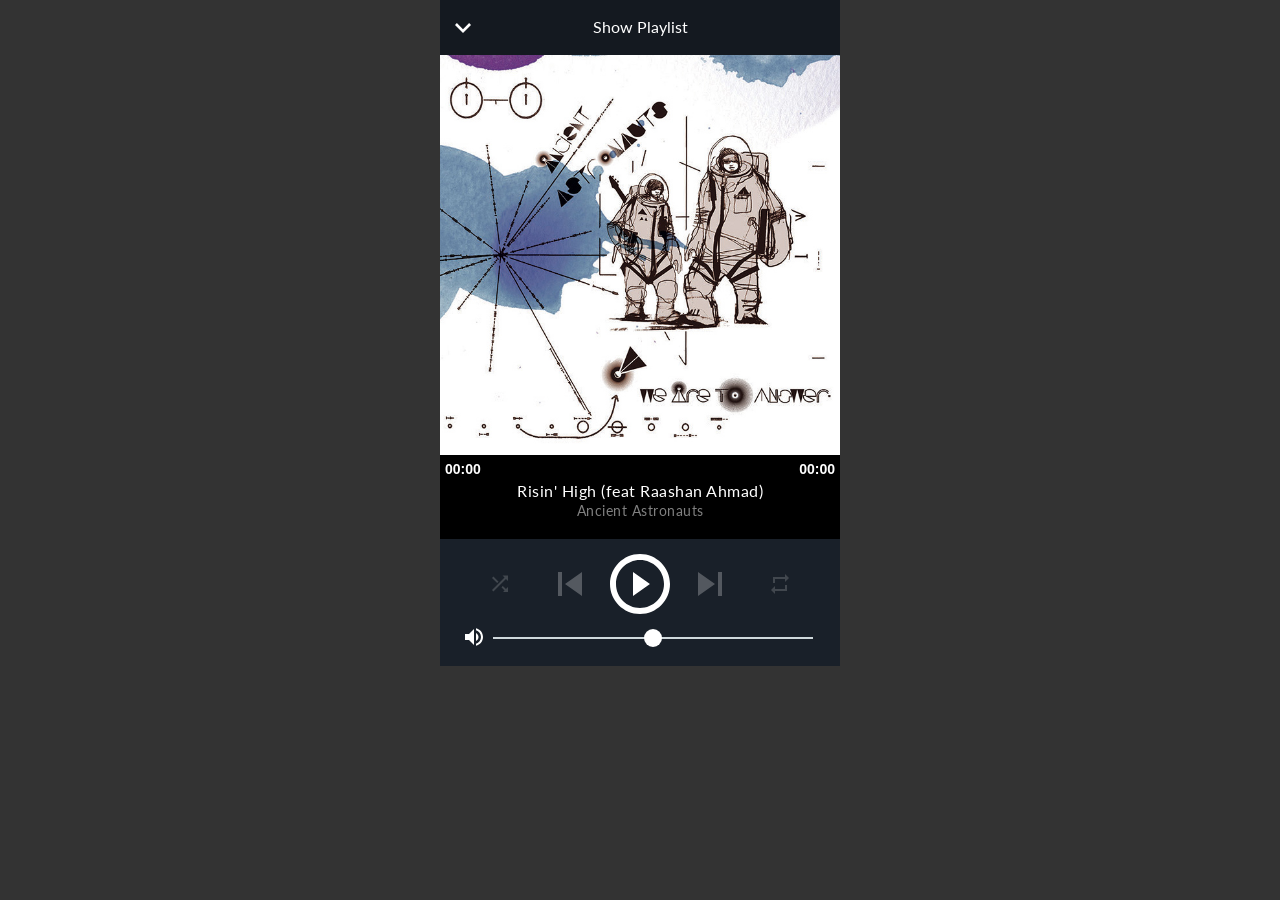
==== StreamIT/index.html @ 8d719371 "Init Android App Client" ====
<!DOCTYPE html>
<html>
  <head>
    <title>AmplitudeJS Testing</title>

    <!-- Include Resource Stylesheets -->
		<link rel="stylesheet" type="text/css" href="resources/css/foundation.min.css"/>

    <!-- Include font -->
    <link href="https://fonts.googleapis.com/css?family=Lato:400,400i" rel="stylesheet">

		<!--
			Include Resource Javascript

			NOTE: These are for handling things outside of the scope of AmplitudeJS
		-->
		<script type="text/javascript" src="resources/js/jquery.js"></script>
		<script type="text/javascript" src="resources/js/foundation.min.js"></script>

		<!-- Include Amplitude JS -->
		<script type="text/javascript" src="dist/amplitude.js"></script>


		<!--
			Include UX functions JS

			NOTE: These are for handling things outside of the scope of AmplitudeJS
		-->
		<script type="text/javascript" src="js/functions.js"></script>

		<!-- Include Style Sheet -->
		<link rel="stylesheet" type="text/css" href="css/styles.css"/>
  </head>
  <body>
    <div class="row">
      <div class="large-12 medium-12 small-12 large-centered medium-centered columns">
        <div id="flat-black-player-container">
            <div id="list-screen" class="slide-in-top">

              <div id="list-screen-header" class="hide-playlist">
                <img id="up-arrow" src="img/up.svg"/>
                Hide Playlist
              </div>

              <div id="list">
                <div class="song amplitude-song-container amplitude-play-pause" amplitude-song-index="0">
                  <span class="song-number-now-playing">
                    <span class="number">1</span>
                    <img class="now-playing" src="img/now-playing.svg"/>
                  </span>

                  <div class="song-meta-container">
                    <span class="song-name">Risin' High (feat Raashan Ahmad)</span>
                    <span class="song-artist-album">Ancient Astronauts - We Are to Answer</span>
                  </div>

                  <span class="song-duration">
                    3:30
                  <span>
                </div>
                <div class="song amplitude-song-container amplitude-play-pause" amplitude-song-index="1">
                  <span class="song-number-now-playing">
                    <span class="number">2</span>
                    <img class="now-playing" src="img/now-playing.svg"/>
                  </span>

                  <div class="song-meta-container">
                    <span class="song-name">The Gun</span>
                    <span class="song-artist-album">Lorn - Ask The Dust</span>
                  </div>

                  <span class="song-duration">
                    3:16
                  <span>
                </div>
                <div class="song amplitude-song-container amplitude-play-pause" amplitude-song-index="2">
                  <span class="song-number-now-playing">
                    <span class="number">3</span>
                    <img class="now-playing" src="img/now-playing.svg"/>
                  </span>

                  <div class="song-meta-container">
                    <span class="song-name">Anvil</span>
                    <span class="song-artist-album">Lorn - Anvil</span>
                  </div>

                  <span class="song-duration">
                    3:32
                  <span>
                </div>
                <div class="song amplitude-song-container amplitude-play-pause" amplitude-song-index="3">
                  <span class="song-number-now-playing">
                    <span class="number">4</span>
                    <img class="now-playing" src="img/now-playing.svg"/>
                  </span>

                  <div class="song-meta-container">
                    <span class="song-name">I Came Running</span>
                    <span class="song-artist-album">Ancient Astronauts - We Are to Answer</span>
                  </div>

                  <span class="song-duration">
                    3:30
                  <span>
                </div>
                <div class="song amplitude-song-container amplitude-play-pause" amplitude-song-index="4">
                  <span class="song-number-now-playing">
                    <span class="number">5</span>
                    <img class="now-playing" src="img/now-playing.svg"/>
                  </span>

                  <div class="song-meta-container">
                    <span class="song-name">First Snow</span>
                    <span class="song-artist-album">Emancipator - Soon It Will Be Cold Enough</span>
                  </div>

                  <span class="song-duration">
                    5:12
                  <span>
                </div>
                <div class="song amplitude-song-container amplitude-play-pause" amplitude-song-index="5">
                  <span class="song-number-now-playing">
                    <span class="number">6</span>
                    <img class="now-playing" src="img/now-playing.svg"/>
                  </span>

                  <div class="song-meta-container">
                    <span class="song-name">Terrain</span>
                    <span class="song-artist-album">pgs.lost - Key</span>
                  </div>

                  <span class="song-duration">
                    5:29
                  <span>
                </div>
                <div class="song amplitude-song-container amplitude-play-pause" amplitude-song-index="6">
                  <span class="song-number-now-playing">
                    <span class="number">7</span>
                    <img class="now-playing" src="img/now-playing.svg"/>
                  </span>

                  <div class="song-meta-container">
                    <span class="song-name">Vorel</span>
                    <span class="song-artist-album">Russian Circles - Guidance</span>
                  </div>

                  <span class="song-duration">
                    5:29
                  <span>
                </div>
                <div class="song amplitude-song-container amplitude-play-pause" amplitude-song-index="7">
                  <span class="song-number-now-playing">
                    <span class="number">8</span>
                    <img class="now-playing" src="img/now-playing.svg"/>
                  </span>

                  <div class="song-meta-container">
                    <span class="song-name">Intro / Sweet Glory</span>
                    <span class="song-artist-album">Jimkata - Die Digital</span>
                  </div>

                  <span class="song-duration">
                    2:39
                  <span>
                </div>
                <div class="song amplitude-song-container amplitude-play-pause" amplitude-song-index="8">
                  <span class="song-number-now-playing">
                    <span class="number">9</span>
                    <img class="now-playing" src="img/now-playing.svg"/>
                  </span>

                  <div class="song-meta-container">
                    <span class="song-name">Offcut #6</span>
                    <span class="song-artist-album">Little People - We Are But Hunks of Wood Remixes</span>
                  </div>

                  <span class="song-duration">
                    1:00
                  <span>
                </div>
                <div class="song amplitude-song-container amplitude-play-pause" amplitude-song-index="9">
                  <span class="song-number-now-playing">
                    <span class="number">10</span>
                    <img class="now-playing" src="img/now-playing.svg"/>
                  </span>

                  <div class="song-meta-container">
                    <span class="song-name">Dusk To Dawn</span>
                    <span class="song-artist-album">Emancipator - Dusk To Dawn</span>
                  </div>

                  <span class="song-duration">
                    5:25
                  <span>
                </div>
                <div class="song amplitude-song-container amplitude-play-pause" amplitude-song-index="10">
                  <span class="song-number-now-playing">
                    <span class="number">11</span>
                    <img class="now-playing" src="img/now-playing.svg"/>
                  </span>

                  <div class="song-meta-container">
                    <span class="song-name">Anthem</span>
                    <span class="song-artist-album">Emancipator - Soon It Will Be Cold Enough</span>
                  </div>

                  <span class="song-duration">
                    5:40
                  <span>
                </div>
              </div>

              <div id="list-screen-footer">
                <div id="list-screen-meta-container">
                  <span amplitude-song-info="name" amplitude-main-song-info="true" class="song-name"></span>

                  <div class="song-artist-album">
                    <span amplitude-song-info="artist" amplitude-main-song-info="true"></span>
                  </div>
                </div>
                <div class="list-controls">
                  <div class="list-previous amplitude-prev"></div>
                  <div class="list-play-pause amplitude-play-pause" amplitude-main-play-pause="true"></div>
                  <div class="list-next amplitude-next"></div>
                </div>
              </div>
            </div>
            <div id="player-screen">
              <div class="player-header down-header">
                <img id="down" src="img/down.svg"/>
                Show Playlist
              </div>
              <div id="player-top">
                <img amplitude-song-info="cover_art_url" amplitude-main-song-info="true"/>
              </div>
              <div id="player-progress-bar-container">
                <progress id="song-played-progress" class="amplitude-song-played-progress" amplitude-main-song-played-progress="true"></progress>
                <progress id="song-buffered-progress" class="amplitude-buffered-progress" value="0"></progress>
              </div>
              <div id="player-middle">
                <div id="time-container">
                  <span class="amplitude-current-time time-container" amplitude-main-current-time="true"></span>
                  <span class="amplitude-duration-time time-container" amplitude-main-duration-time="true"></span>
                </div>
                <div id="meta-container">
                  <span amplitude-song-info="name" amplitude-main-song-info="true" class="song-name"></span>

                  <div class="song-artist-album">
                    <span amplitude-song-info="artist" amplitude-main-song-info="true"></span>
                  </div>
                </div>
              </div>
              <div id="player-bottom">
                <div id="control-container">

                  <div id="shuffle-container">
                    <div class="amplitude-shuffle amplitude-shuffle-off" id="shuffle"></div>
                  </div>

                  <div id="prev-container">
                    <div class="amplitude-prev" id="previous"></div>
                  </div>

                  <div id="play-pause-container">
                    <div class="amplitude-play-pause" amplitude-main-play-pause="true" id="play-pause"></div>
                  </div>

                  <div id="next-container">
                    <div class="amplitude-next" id="next"></div>
                  </div>

                  <div id="repeat-container">
                    <div class="amplitude-repeat" id="repeat"></div>
                  </div>

                </div>

                <div id="volume-container">
                  <img src="img/volume.svg"/><input type="range" class="amplitude-volume-slider" step=".1"/>
                </div>
              </div>
            </div>
          </div>
        </div>
      </div>
    </div>
  </body>
  <script type="text/javascript">
		Amplitude.init({
      "bindings": {
        37: 'prev',
        39: 'next',
        32: 'play_pause'
      },
			"songs": [
				{
					"name": "Risin' High (feat Raashan Ahmad)",
					"artist": "Ancient Astronauts",
					"album": "We Are to Answer",
					"url": "../songs/Ancient Astronauts - Risin' High (feat Raashan Ahmad).mp3",
					"cover_art_url": "album-art/we-are-to-answer.jpg"
				},
				{
					"name": "The Gun",
					"artist": "Lorn",
					"album": "Ask The Dust",
					"url": "../songs/08 The Gun.mp3",
					"cover_art_url": "album-art/ask-the-dust.jpg"
				},
				{
					"name": "Anvil",
					"artist": "Lorn",
					"album": "Anvil",
					"url": "../songs/LORN - ANVIL.mp3",
					"cover_art_url": "album-art/anvil.jpg"
				},
				{
					"name": "I Came Running",
					"artist": "Ancient Astronauts",
					"album": "We Are to Answer",
					"url": "../songs/ICameRunning-AncientAstronauts.mp3",
					"cover_art_url": "album-art/we-are-to-answer.jpg"
				},
				{
					"name": "First Snow",
					"artist": "Emancipator",
					"album": "Soon It Will Be Cold Enough",
					"url": "../songs/FirstSnow-Emancipator.mp3",
					"cover_art_url": "album-art/soon-it-will-be-cold-enough.jpg"
				},
				{
					"name": "Terrain",
					"artist": "pg.lost",
					"album": "Key",
					"url": "../songs/Terrain-pglost.mp3",
					"cover_art_url": "album-art/key.jpg"
				},
				{
					"name": "Vorel",
					"artist": "Russian Circles",
					"album": "Guidance",
					"url": "../songs/Vorel-RussianCircles.mp3",
					"cover_art_url": "album-art/guidance.jpg"
				},
				{
					"name": "Intro / Sweet Glory",
					"artist": "Jimkata",
					"album": "Die Digital",
					"url": "../songs/IntroSweetGlory-Jimkata.mp3",
					"cover_art_url": "album-art/die-digital.jpg"
				},
				{
					"name": "Offcut #6",
					"artist": "Little People",
					"album": "We Are But Hunks of Wood Remixes",
					"url": "../songs/Offcut6-LittlePeople.mp3",
					"cover_art_url": "album-art/we-are-but-hunks-of-wood.jpg"
				},
				{
					"name": "Dusk To Dawn",
					"artist": "Emancipator",
					"album": "Dusk To Dawn",
					"url": "../songs/DuskToDawn-Emancipator.mp3",
					"cover_art_url": "album-art/from-dusk-to-dawn.jpg"
				},
				{
					"name": "Anthem",
					"artist": "Emancipator",
					"album": "Soon It Will Be Cold Enough",
					"url": "../songs/Anthem-Emancipator.mp3",
					"cover_art_url": "album-art/soon-it-will-be-cold-enough.jpg"
				}
			]
		});

	</script>
</html>
---- StreamIT/css/styles.css ----
body{
  background-color: rgba(0,0,0,.8);
}

div#flat-black-player-container {
  position: relative;
  max-width: 400px;
  margin: auto;
}
div#flat-black-player-container div#list-screen {
  background-color: #141920;
  position: absolute;
  top: 0;
  right: 0;
  left: 0;
  bottom: 0;
  z-index: 9999;
  display: none;
}
div#flat-black-player-container div#list-screen div#list-screen-header {
  background-color: #141920;
  padding: 15px;
  text-align: center;
  height: 55px;
  position: relative;
  color: white;
  font-family: "Lato", sans-serif;
  cursor: pointer;
}
div#flat-black-player-container div#list-screen div#list-screen-header img#up-arrow {
  position: absolute;
  top: 23px;
  left: 15px;
  cursor: pointer;
}
div#flat-black-player-container div#list-screen div#list-screen-header span.list-active-song-name {
  color: #fff;
  line-height: 25px;
  font-size: 16px;
  font-family: "Lato", sans-serif;
  letter-spacing: 0.5px;
}
div#flat-black-player-container div#list-screen div#list {
  overflow-y: scroll;
}
div#flat-black-player-container div#list-screen div#list div.song {
  padding: 15px;
  background-color: #242b33;
  margin-bottom: 1px;
  cursor: pointer;
  line-height: 24px;
}
div#flat-black-player-container div#list-screen div#list div.song span.song-number-now-playing {
  display: inline-block;
  width: 24px;
  text-align: center;
}
div#flat-black-player-container div#list-screen div#list div.song span.song-number-now-playing span.number {
  opacity: 0.5;
  font-family: "Lato", sans-serif;
  font-size: 14px;
  color: #fff;
  letter-spacing: 0.5px;
}
div#flat-black-player-container div#list-screen div#list div.song span.song-number-now-playing img.now-playing {
  display: none;
}
div#flat-black-player-container div#list-screen div#list div.song.amplitude-active-song-container {
  background-color: #30363e;
}
div#flat-black-player-container div#list-screen div#list div.song.amplitude-active-song-container span.song-number-now-playing img.now-playing {
  display: inline-block;
}
div#flat-black-player-container div#list-screen div#list div.song.amplitude-active-song-container span.song-number-now-playing span.number {
  display: none;
}
div#flat-black-player-container div#list-screen div#list div.song div.song-meta-container {
  display: inline-block;
  margin-left: 8px;
  vertical-align: middle;
  width: calc(100% - 80px);
}
div#flat-black-player-container div#list-screen div#list div.song div.song-meta-container span.song-name {
  font-family: "Lato", sans-serif;
  font-size: 14px;
  line-height: 16px;
  color: #55b560;
  letter-spacing: 0.47px;
  display: block;
}
div#flat-black-player-container div#list-screen div#list div.song span.song-duration {
  display: inline-block;
  opacity: 0.5;
  font-family: 'Lato', sans-serif;
  font-size: 14px;
  color: #fff;
  letter-spacing: 0.5px;
  width: 35px;
  text-align: center;
}
div#flat-black-player-container div#list-screen div#list div.song span.song-artist-album {
  color: #5277b0;
}
div#flat-black-player-container div#list-screen div#list div.song div.song-meta-container span.song-artist-album {
  font-family: "Lato", sans-serif;
  font-size: 12px;
  line-height: 14px;
  color: #fff;
  letter-spacing: 0.47px;
  display: block;
}
div#flat-black-player-container div#list-screen div#list-screen-footer {
  height: 80px;
  padding: 15px;
}
div#flat-black-player-container div#list-screen div#list-screen-footer div#list-screen-meta-container {
  width: calc(100% - 123px);
  float: left;
}
div#flat-black-player-container div#list-screen div#list-screen-footer div#list-screen-meta-container span.song-name {
  font-family: "Lato", sans-serif;
  font-size: 16px;
  color: #fff;
  letter-spacing: 0.5px;
  line-height: 24px;
}
div#flat-black-player-container div#list-screen div#list-screen-footer div#list-screen-meta-container div.song-artist-album {
  opacity: 0.5;
  font-family: "Lato", sans-serif;
  font-size: 14px;
  color: #fff;
  letter-spacing: 0.5px;
  line-height: 16px;
}
div#flat-black-player-container div#list-screen div#list-screen-footer div.list-controls {
  width: 90px;
  float: right;
  margin-top: 8px;
}
div#flat-black-player-container div#list-screen div#list-screen-footer div.list-controls div.list-previous {
  cursor: pointer;
  width: 15px;
  height: 17px;
  background-image: url('../img/small-previous.svg');
  background-repeat: no-repeat;
  float: left;
  margin-right: 15px;
  margin-top: 4px;
}
div#flat-black-player-container div#list-screen div#list-screen-footer div.list-controls div.list-play-pause {
  cursor: pointer;
  width: 17px;
  height: 24px;
  background-repeat: no-repeat;
  float: left;
}
div#flat-black-player-container div#list-screen div#list-screen-footer div.list-controls div.list-play-pause.amplitude-playing {
  background-image: url('../img/small-pause.svg');
}
div#flat-black-player-container div#list-screen div#list-screen-footer div.list-controls div.list-play-pause.amplitude-paused {
  background-image: url('../img/small-play.svg');
}
div#flat-black-player-container div#list-screen div#list-screen-footer div.list-controls div.list-next {
  cursor: pointer;
  width: 15px;
  height: 17px;
  background-image: url('../img/small-next.svg');
  background-repeat: no-repeat;
  float: left;
  margin-left: 15px;
  margin-top: 4px;
}
div#flat-black-player-container div.player-header {
  background-color: #141920;
  padding: 15px;
  text-align: center;
  height: 55px;
  position: relative;
 /* margin-top: 40px;*/
  cursor: pointer;
  color: white;
  font-family: "Lato", sans-serif;
}
div#flat-black-player-container div.player-header img#down {
  position: absolute;
  top: 23px;
  left: 15px;
  cursor: pointer;
}
div#flat-black-player-container div#player-top {
  position: relative;
}
div#flat-black-player-container div#player-top img[amplitude-main-song-info="true"] {
  width: 100%;
  height: 370px;
}
div#flat-black-player-container div#player-progress-bar-container {
  width: 100%;
  height: 4px;
  background-color: #000;
  position: relative;
}
div#flat-black-player-container div#player-progress-bar-container progress#song-played-progress {
  width: 100%;
  -webkit-appearance: none;
  -moz-appearance: none;
  appearance: none;
  height: 4px;
  display: block;
  position: absolute;
  top: 0;
  right: 0;
  left: 0;
  bottom: 0;
  z-index: 9;
  border: none;
  cursor: pointer;
  background: transparent;
}
div#flat-black-player-container div#player-progress-bar-container progress#song-played-progress[value]::-webkit-progress-bar {
  background: none;
}
div#flat-black-player-container div#player-progress-bar-container progress#song-played-progress[value]::-webkit-progress-value {
  background: white;
}
div#flat-black-player-container div#player-progress-bar-container progress#song-played-progress[value]::-moz-progress-bar {
  background: white;
}
div#flat-black-player-container div#player-progress-bar-container progress#song-buffered-progress {
  width: 100%;
  -webkit-appearance: none;
  -moz-appearance: none;
  appearance: none;
  height: 4px;
  display: block;
  position: absolute;
  top: 0;
  right: 0;
  left: 0;
  bottom: 0;
  z-index: 2;
  border: none;
  background: transparent;
}
div#flat-black-player-container div#player-progress-bar-container progress#song-buffered-progress[value]::-webkit-progress-bar {
  background: none;
}
div#flat-black-player-container div#player-progress-bar-container progress#song-buffered-progress[value]::-webkit-progress-value {
  background-color: rgba(255, 255, 255, .5);
  transition: width 0.1s ease;
}
div#flat-black-player-container div#player-progress-bar-container progress#song-buffered-progress[value]::-moz-progress-bar {
  background: rgba(255, 255, 255, .5);
}
div#flat-black-player-container div#player-middle {
  background-color: #000;
  padding-left: 15px;
  padding-right: 15px;
  padding-top: 20px;
  padding-bottom: 20px;
  text-align: center;
  position: relative;
}
div#flat-black-player-container div#player-middle div#time-container {
  color: white;
  width: 100%;
  background-color: #000;
  font-size: 14px;
  font-weight: bold;
}
div#flat-black-player-container div#player-middle div#time-container span.amplitude-duration-time {
  position: absolute;
  top: 0px;
  right: 5px;
}
div#flat-black-player-container div#player-middle div#time-container span.amplitude-current-time {
  position: absolute;
  top: 0px;
  left: 5px;
}
div#flat-black-player-container div#player-middle span.song-name {
  font-family: Lato, sans-serif;
  font-size: 16px;
  color: #fff;
  letter-spacing: 0.5px;
  line-height: 24px;
  display: block;
}
div#flat-black-player-container div#player-middle div.song-artist-album {
  /* Coldplay - Ghost Sto: */
  opacity: 0.5;
  font-family: Lato, sans-serif;
  font-size: 14px;
  color: #fff;
  letter-spacing: 0.5px;
  line-height: 16px;
}
div#flat-black-player-container div#player-bottom {
  background-color: #192029;
  padding-left: 25px;
  padding-right: 25px;
}
div#flat-black-player-container div#player-bottom div#control-container {
  height: 98px;
  padding-top: 15px;
  padding-bottom: 15px;
}
div#flat-black-player-container div#player-bottom div#control-container div#shuffle-container {
  float: left;
  width: 20%;
  height: 60px;
  padding-top: 21px;
}
div#flat-black-player-container div#player-bottom div#control-container div#shuffle-container div#shuffle {
  width: 16px;
  height: 17px;
  cursor: pointer;
  margin: auto;
  opacity: 0.7;
}
div#flat-black-player-container div#player-bottom div#control-container div#shuffle-container div#shuffle.amplitude-shuffle-off {
  background: url('../img/shuffle.svg');
}
div#flat-black-player-container div#player-bottom div#control-container div#shuffle-container div#shuffle.amplitude-shuffle-off:hover {
  background: url('../img/shuffle-on.svg');
  opacity: 0.8;
}
div#flat-black-player-container div#player-bottom div#control-container div#shuffle-container div#shuffle.amplitude-shuffle-on {
  background: url('../img/shuffle-on.svg');
  opacity: 1;
}
div#flat-black-player-container div#player-bottom div#control-container div#shuffle-container div#shuffle.amplitude-shuffle-on:hover {
  opacity: 1;
}
div#flat-black-player-container div#player-bottom div#control-container div#prev-container {
  width: 20%;
  float: left;
  height: 60px;
  padding-top: 18px;
}
div#flat-black-player-container div#player-bottom div#control-container div#prev-container div#previous {
  background: url('../img/previous.svg');
  width: 24px;
  height: 24px;
  cursor: pointer;
  margin: auto;
}
div#flat-black-player-container div#player-bottom div#control-container div#prev-container div#previous:hover {
  background: url('../img/previous-hover.svg');
}
div#flat-black-player-container div#player-bottom div#control-container div#play-pause-container {
  width: 20%;
  float: left;
  height: 60px;
}
div#flat-black-player-container div#player-bottom div#control-container div#play-pause-container div#play-pause {
  width: 60px;
  height: 60px;
  cursor: pointer;
  margin: auto;
}
div#flat-black-player-container div#player-bottom div#control-container div#play-pause-container div#play-pause.amplitude-playing {
  background: url('../img/pause.svg');
}
div#flat-black-player-container div#player-bottom div#control-container div#play-pause-container div#play-pause.amplitude-paused {
  background: url('../img/play.svg');
}
div#flat-black-player-container div#player-bottom div#control-container div#next-container {
  width: 20%;
  float: left;
  height: 60px;
  padding-top: 18px;
}
div#flat-black-player-container div#player-bottom div#control-container div#next-container div#next {
  background: url('../img/next.svg');
  width: 24px;
  height: 24px;
  cursor: pointer;
  margin: auto;
}
div#flat-black-player-container div#player-bottom div#control-container div#next-container div#next:hover {
  background: url('../img/next-hover.svg');
}
div#flat-black-player-container div#player-bottom div#control-container div#repeat-container {
  float: left;
  width: 20%;
  height: 60px;
  padding-top: 20px;
}
div#flat-black-player-container div#player-bottom div#control-container div#repeat-container div#repeat {
  background: url('../img/repeat.svg');
  width: 18px;
  height: 20px;
  cursor: pointer;
  margin: auto;
  opacity: 0.7;
}
div#flat-black-player-container div#player-bottom div#control-container div#repeat-container div#repeat:hover {
  background: url('../img/repeat-on.svg');
  opacity: 0.8;
}
div#flat-black-player-container div#player-bottom div#control-container div#repeat-container div#repeat.amplitude-repeat-on {
  background: url('../img/repeat-on.svg');
  opacity: 1;
}
div#flat-black-player-container div#player-bottom div#control-container div#repeat-container div#repeat.amplitude-repeat-on:hover {
  opacity: 1;
}
div#flat-black-player-container div#player-bottom div#control-container::after {
  content: "";
  display: table;
  clear: both;
}
div#flat-black-player-container div#player-bottom div#volume-container {
  padding-bottom: 20px;
  text-align: center;
  /*
   IE 11
   */
}
div#flat-black-player-container div#player-bottom div#volume-container img {
  display: block;
  float: left;
  margin-top: -9px;
}
div#flat-black-player-container div#player-bottom div#volume-container input[type="range"].amplitude-volume-slider {
  width: calc(100% - 30px);
  -webkit-appearance: none;
  display: block;
  margin-left: 10px;
  float: left;
}
@-moz-document url-prefix() {
  div#flat-black-player-container div#player-bottom div#volume-container input[type="range"].amplitude-volume-slider {
    margin-top: 0px;
  }
}
@supports (-ms-ime-align:auto) {
  div#flat-black-player-container div#player-bottom div#volume-container input[type="range"].amplitude-volume-slider {
    margin-top: -4px;
    height: 30px;
    background-color: #192029 !important;
  }
}
@media all and (-ms-high-contrast: none) {
  div#flat-black-player-container div#player-bottom div#volume-container *::-ms-backdrop, div#flat-black-player-container div#player-bottom div#volume-container input[type="range"].amplitude-volume-slider {
    margin-top: -8px;
    background-color: #192029 !important;
    background: #192029 !important;
  }
}
div#flat-black-player-container div#player-bottom div#volume-container input[type="range"].amplitude-volume-slider:focus {
  outline: none;
}
div#flat-black-player-container div#player-bottom div#volume-container input[type="range"].amplitude-volume-slider::-webkit-slider-runnable-track {
  width: 75%;
  height: 2px;
  cursor: pointer;
  animate: 0.2s;
  background: #cfd8dc;
}
div#flat-black-player-container div#player-bottom div#volume-container input[type="range"].amplitude-volume-slider::-webkit-slider-thumb {
  height: 18px;
  width: 18px;
  background-color: white;
  cursor: pointer;
  margin-top: -8px;
  -webkit-appearance: none;
  border-radius: 20px;
}
div#flat-black-player-container div#player-bottom div#volume-container input[type="range"].amplitude-volume-slider:focus::-webkit-slider-runnable-track {
  background: #cfd8dc;
}
div#flat-black-player-container div#player-bottom div#volume-container input[type="range"].amplitude-volume-slider::-moz-range-track {
  width: 100%;
  height: 1px;
  cursor: pointer;
  animate: 0.2s;
  background: #cfd8dc;
}
div#flat-black-player-container div#player-bottom div#volume-container input[type="range"].amplitude-volume-slider::-moz-range-thumb {
  height: 18px;
  width: 18px;
  background-color: white;
  cursor: pointer;
  margin-top: -8px;
  -webkit-appearance: none;
  border-radius: 20px;
}
div#flat-black-player-container div#player-bottom div#volume-container input[type="range"].amplitude-volume-slider::-ms-track {
  width: 100%;
  height: 2px;
  cursor: pointer;
  animate: 0.2s;
  background: #cfd8dc;
  border-width: 15px 0;
  color: transparent;
  border-color: #192029;
}
div#flat-black-player-container div#player-bottom div#volume-container input[type="range"].amplitude-volume-slider::-ms-fill-lower {
  background: transparent;
  border-radius: 2.6px;
}
div#flat-black-player-container div#player-bottom div#volume-container input[type="range"].amplitude-volume-slider::-ms-fill-upper {
  background: transparent;
  border-radius: 2.6px;
}
div#flat-black-player-container div#player-bottom div#volume-container input[type="range"].amplitude-volume-slider::-ms-thumb {
  height: 18px;
  width: 18px;
  background-color: white;
  cursor: pointer;
  margin-top: 0px;
  border: 20px;
}
div#flat-black-player-container div#player-bottom div#volume-container input[type="range"].amplitude-volume-slider:focus::-ms-fill-lower {
  background: #cfd8dc;
}
div#flat-black-player-container div#player-bottom div#volume-container input[type="range"].amplitude-volume-slider::-ms-fill-upper {
  background: #cfd8dc;
}
div#flat-black-player-container div#player-bottom div#volume-container input[type="range"].amplitude-volume-slider::-ms-tooltip {
  display: none;
}
div#flat-black-player-container div#player-bottom div#volume-container:after {
  content: "";
  display: table;
  clear: both;
}
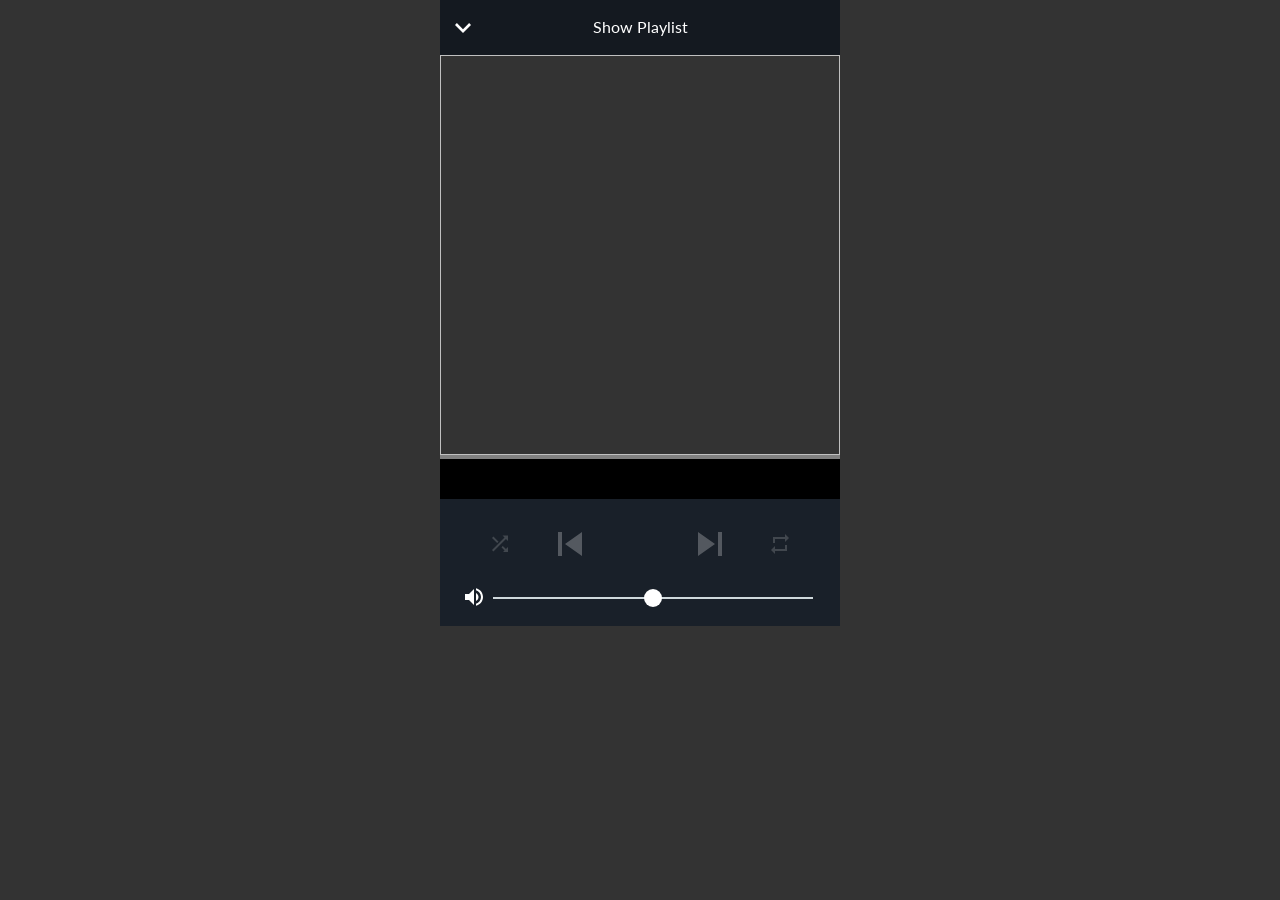
==== commit 97eae3f6: "Play music on app TODO : fix list click" ====
--- a/StreamIT/index.html
+++ b/StreamIT/index.html
@@ -43,171 +43,6 @@
               </div>
 
               <div id="list">
-                <div class="song amplitude-song-container amplitude-play-pause" amplitude-song-index="0">
-                  <span class="song-number-now-playing">
-                    <span class="number">1</span>
-                    <img class="now-playing" src="img/now-playing.svg"/>
-                  </span>
-
-                  <div class="song-meta-container">
-                    <span class="song-name">Risin' High (feat Raashan Ahmad)</span>
-                    <span class="song-artist-album">Ancient Astronauts - We Are to Answer</span>
-                  </div>
-
-                  <span class="song-duration">
-                    3:30
-                  <span>
-                </div>
-                <div class="song amplitude-song-container amplitude-play-pause" amplitude-song-index="1">
-                  <span class="song-number-now-playing">
-                    <span class="number">2</span>
-                    <img class="now-playing" src="img/now-playing.svg"/>
-                  </span>
-
-                  <div class="song-meta-container">
-                    <span class="song-name">The Gun</span>
-                    <span class="song-artist-album">Lorn - Ask The Dust</span>
-                  </div>
-
-                  <span class="song-duration">
-                    3:16
-                  <span>
-                </div>
-                <div class="song amplitude-song-container amplitude-play-pause" amplitude-song-index="2">
-                  <span class="song-number-now-playing">
-                    <span class="number">3</span>
-                    <img class="now-playing" src="img/now-playing.svg"/>
-                  </span>
-
-                  <div class="song-meta-container">
-                    <span class="song-name">Anvil</span>
-                    <span class="song-artist-album">Lorn - Anvil</span>
-                  </div>
-
-                  <span class="song-duration">
-                    3:32
-                  <span>
-                </div>
-                <div class="song amplitude-song-container amplitude-play-pause" amplitude-song-index="3">
-                  <span class="song-number-now-playing">
-                    <span class="number">4</span>
-                    <img class="now-playing" src="img/now-playing.svg"/>
-                  </span>
-
-                  <div class="song-meta-container">
-                    <span class="song-name">I Came Running</span>
-                    <span class="song-artist-album">Ancient Astronauts - We Are to Answer</span>
-                  </div>
-
-                  <span class="song-duration">
-                    3:30
-                  <span>
-                </div>
-                <div class="song amplitude-song-container amplitude-play-pause" amplitude-song-index="4">
-                  <span class="song-number-now-playing">
-                    <span class="number">5</span>
-                    <img class="now-playing" src="img/now-playing.svg"/>
-                  </span>
-
-                  <div class="song-meta-container">
-                    <span class="song-name">First Snow</span>
-                    <span class="song-artist-album">Emancipator - Soon It Will Be Cold Enough</span>
-                  </div>
-
-                  <span class="song-duration">
-                    5:12
-                  <span>
-                </div>
-                <div class="song amplitude-song-container amplitude-play-pause" amplitude-song-index="5">
-                  <span class="song-number-now-playing">
-                    <span class="number">6</span>
-                    <img class="now-playing" src="img/now-playing.svg"/>
-                  </span>
-
-                  <div class="song-meta-container">
-                    <span class="song-name">Terrain</span>
-                    <span class="song-artist-album">pgs.lost - Key</span>
-                  </div>
-
-                  <span class="song-duration">
-                    5:29
-                  <span>
-                </div>
-                <div class="song amplitude-song-container amplitude-play-pause" amplitude-song-index="6">
-                  <span class="song-number-now-playing">
-                    <span class="number">7</span>
-                    <img class="now-playing" src="img/now-playing.svg"/>
-                  </span>
-
-                  <div class="song-meta-container">
-                    <span class="song-name">Vorel</span>
-                    <span class="song-artist-album">Russian Circles - Guidance</span>
-                  </div>
-
-                  <span class="song-duration">
-                    5:29
-                  <span>
-                </div>
-                <div class="song amplitude-song-container amplitude-play-pause" amplitude-song-index="7">
-                  <span class="song-number-now-playing">
-                    <span class="number">8</span>
-                    <img class="now-playing" src="img/now-playing.svg"/>
-                  </span>
-
-                  <div class="song-meta-container">
-                    <span class="song-name">Intro / Sweet Glory</span>
-                    <span class="song-artist-album">Jimkata - Die Digital</span>
-                  </div>
-
-                  <span class="song-duration">
-                    2:39
-                  <span>
-                </div>
-                <div class="song amplitude-song-container amplitude-play-pause" amplitude-song-index="8">
-                  <span class="song-number-now-playing">
-                    <span class="number">9</span>
-                    <img class="now-playing" src="img/now-playing.svg"/>
-                  </span>
-
-                  <div class="song-meta-container">
-                    <span class="song-name">Offcut #6</span>
-                    <span class="song-artist-album">Little People - We Are But Hunks of Wood Remixes</span>
-                  </div>
-
-                  <span class="song-duration">
-                    1:00
-                  <span>
-                </div>
-                <div class="song amplitude-song-container amplitude-play-pause" amplitude-song-index="9">
-                  <span class="song-number-now-playing">
-                    <span class="number">10</span>
-                    <img class="now-playing" src="img/now-playing.svg"/>
-                  </span>
-
-                  <div class="song-meta-container">
-                    <span class="song-name">Dusk To Dawn</span>
-                    <span class="song-artist-album">Emancipator - Dusk To Dawn</span>
-                  </div>
-
-                  <span class="song-duration">
-                    5:25
-                  <span>
-                </div>
-                <div class="song amplitude-song-container amplitude-play-pause" amplitude-song-index="10">
-                  <span class="song-number-now-playing">
-                    <span class="number">11</span>
-                    <img class="now-playing" src="img/now-playing.svg"/>
-                  </span>
-
-                  <div class="song-meta-container">
-                    <span class="song-name">Anthem</span>
-                    <span class="song-artist-album">Emancipator - Soon It Will Be Cold Enough</span>
-                  </div>
-
-                  <span class="song-duration">
-                    5:40
-                  <span>
-                </div>
               </div>
 
               <div id="list-screen-footer">
@@ -285,93 +120,4 @@
       </div>
     </div>
   </body>
-  <script type="text/javascript">
-		Amplitude.init({
-      "bindings": {
-        37: 'prev',
-        39: 'next',
-        32: 'play_pause'
-      },
-			"songs": [
-				{
-					"name": "Risin' High (feat Raashan Ahmad)",
-					"artist": "Ancient Astronauts",
-					"album": "We Are to Answer",
-					"url": "../songs/Ancient Astronauts - Risin' High (feat Raashan Ahmad).mp3",
-					"cover_art_url": "album-art/we-are-to-answer.jpg"
-				},
-				{
-					"name": "The Gun",
-					"artist": "Lorn",
-					"album": "Ask The Dust",
-					"url": "../songs/08 The Gun.mp3",
-					"cover_art_url": "album-art/ask-the-dust.jpg"
-				},
-				{
-					"name": "Anvil",
-					"artist": "Lorn",
-					"album": "Anvil",
-					"url": "../songs/LORN - ANVIL.mp3",
-					"cover_art_url": "album-art/anvil.jpg"
-				},
-				{
-					"name": "I Came Running",
-					"artist": "Ancient Astronauts",
-					"album": "We Are to Answer",
-					"url": "../songs/ICameRunning-AncientAstronauts.mp3",
-					"cover_art_url": "album-art/we-are-to-answer.jpg"
-				},
-				{
-					"name": "First Snow",
-					"artist": "Emancipator",
-					"album": "Soon It Will Be Cold Enough",
-					"url": "../songs/FirstSnow-Emancipator.mp3",
-					"cover_art_url": "album-art/soon-it-will-be-cold-enough.jpg"
-				},
-				{
-					"name": "Terrain",
-					"artist": "pg.lost",
-					"album": "Key",
-					"url": "../songs/Terrain-pglost.mp3",
-					"cover_art_url": "album-art/key.jpg"
-				},
-				{
-					"name": "Vorel",
-					"artist": "Russian Circles",
-					"album": "Guidance",
-					"url": "../songs/Vorel-RussianCircles.mp3",
-					"cover_art_url": "album-art/guidance.jpg"
-				},
-				{
-					"name": "Intro / Sweet Glory",
-					"artist": "Jimkata",
-					"album": "Die Digital",
-					"url": "../songs/IntroSweetGlory-Jimkata.mp3",
-					"cover_art_url": "album-art/die-digital.jpg"
-				},
-				{
-					"name": "Offcut #6",
-					"artist": "Little People",
-					"album": "We Are But Hunks of Wood Remixes",
-					"url": "../songs/Offcut6-LittlePeople.mp3",
-					"cover_art_url": "album-art/we-are-but-hunks-of-wood.jpg"
-				},
-				{
-					"name": "Dusk To Dawn",
-					"artist": "Emancipator",
-					"album": "Dusk To Dawn",
-					"url": "../songs/DuskToDawn-Emancipator.mp3",
-					"cover_art_url": "album-art/from-dusk-to-dawn.jpg"
-				},
-				{
-					"name": "Anthem",
-					"artist": "Emancipator",
-					"album": "Soon It Will Be Cold Enough",
-					"url": "../songs/Anthem-Emancipator.mp3",
-					"cover_art_url": "album-art/soon-it-will-be-cold-enough.jpg"
-				}
-			]
-		});
-
-	</script>
 </html>
